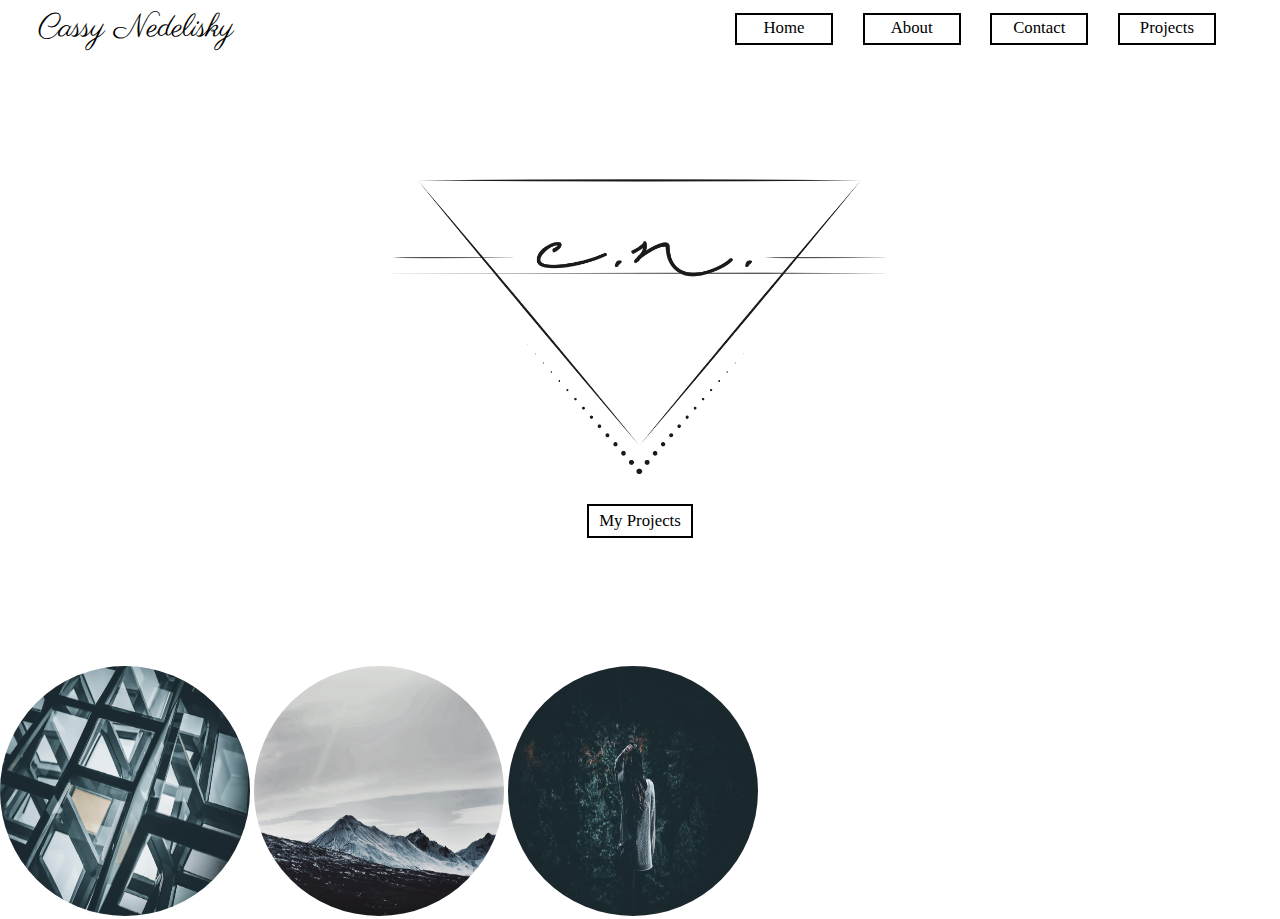
==== index.html @ d3ecac94 "nav and main photo done" ====
<!DOCTYPE html>
<html lang="en">
<head>
    <meta charset="UTF-8">
    <meta name="viewport" content="width=device-width, initial-scale=1.0">
    <title>Cassy Nedelisky</title>
    <link rel="stylesheet" href="index.css"> 
    <link rel="preconnect" href="https://fonts.gstatic.com">
    <link href="https://fonts.googleapis.com/css2?family=Parisienne&display=swap" rel="stylesheet"> 
</head>
<body>

    <!--Navigation Bar-->
    <nav>
        <h1>Cassy Nedelisky</h1>
        <a href="index.html">Home</a>
        <a href="about.html">About</a>
        <a href="contact.html">Contact</a>
        <a href="projects.html">Projects</a>
    </nav>

    <!--Welcome-->

<section class="intro">
    <img src="/assets/cass logo2.png" alt="mylogo">

    <div class="intro-button"> 
        <a href="projects.html">My Projects</a>
    </div>
   
</section>

    <!--Projects-->

<section class="projects">
    <div class="img-row-1">
        <img src="/assets/IMG_8088.JPG" alt="harpa">
        <img src="/assets/Photo May 08, 3 15 43 AM.jpg" alt="mountains">
        <img src="/assets/IMG_0842-1-4.JPG" alt="Jaci">
    </div>

</section>
    
    
</body>
</html>
---- index.css ----
/* http://meyerweb.com/eric/tools/css/reset/ 
   v2.0 | 20110126
   License: none (public domain)
   RESET
*/

html, body, div, span, applet, object, iframe,
h1, h2, h3, h4, h5, h6, p, blockquote, pre,
a, abbr, acronym, address, big, cite, code,
del, dfn, em, img, ins, kbd, q, s, samp,
small, strike, strong, sub, sup, tt, var,
b, u, i, center,
dl, dt, dd, ol, ul, li,
fieldset, form, label, legend,
table, caption, tbody, tfoot, thead, tr, th, td,
article, aside, canvas, details, embed, 
figure, figcaption, footer, header, hgroup, 
menu, nav, output, ruby, section, summary,
time, mark, audio, video {
	margin: 0;
	padding: 0;
	border: 0;
	font-size: 100%;
	font: inherit;
	vertical-align: baseline;
}
/* HTML5 display-role reset for older browsers */
article, aside, details, figcaption, figure, 
footer, header, hgroup, menu, nav, section {
	display: block;
}
body {
	line-height: 1;
}
ol, ul {
	list-style: none;
}
blockquote, q {
	quotes: none;
}
blockquote:before, blockquote:after,
q:before, q:after {
	content: '';
	content: none;
}
table {
	border-collapse: collapse;
	border-spacing: 0;
}
/* End Reset */



/*------Navigation------*/

nav {
    display: flex;
    justify-content: space-between;
    margin: 1% 5% 1% 3%;
}
h1 {
    font-family: 'Parisienne', cursive;
    font-size: 2rem;
    margin-right: 40%;
}

a {
    display: flex;
    justify-content: center;
    align-items: center;
    font-size: 1.05rem;
    text-decoration: none;
    color: black;
    border: solid black 2px;
    width: 8%;
}

/*------Body------*/

.intro {
    margin: 10% 0% 10% 0%;
}

.intro img {
    display: flex;
    justify-content: center;
    width: 40%;
    height: 40%;
    margin: auto;
}

.intro .intro-button {
    display: flex;
    justify-content: center;
    align-items: center;
    margin-top: 2%;
}

.intro .intro-button a{
    height: 30px;
}

.projects .img-row-1 img:first-child {
    height: 250px;
    width: 250px;
    border-radius: 100%;
}

.projects .img-row-1 img:nth-child(2) {
    height: 250px;
    width: 250px;
    border-radius: 100%;
}

.projects .img-row-1 img:nth-child(3) {
    height: 250px;
    width: 250px;
    border-radius: 100%;
}
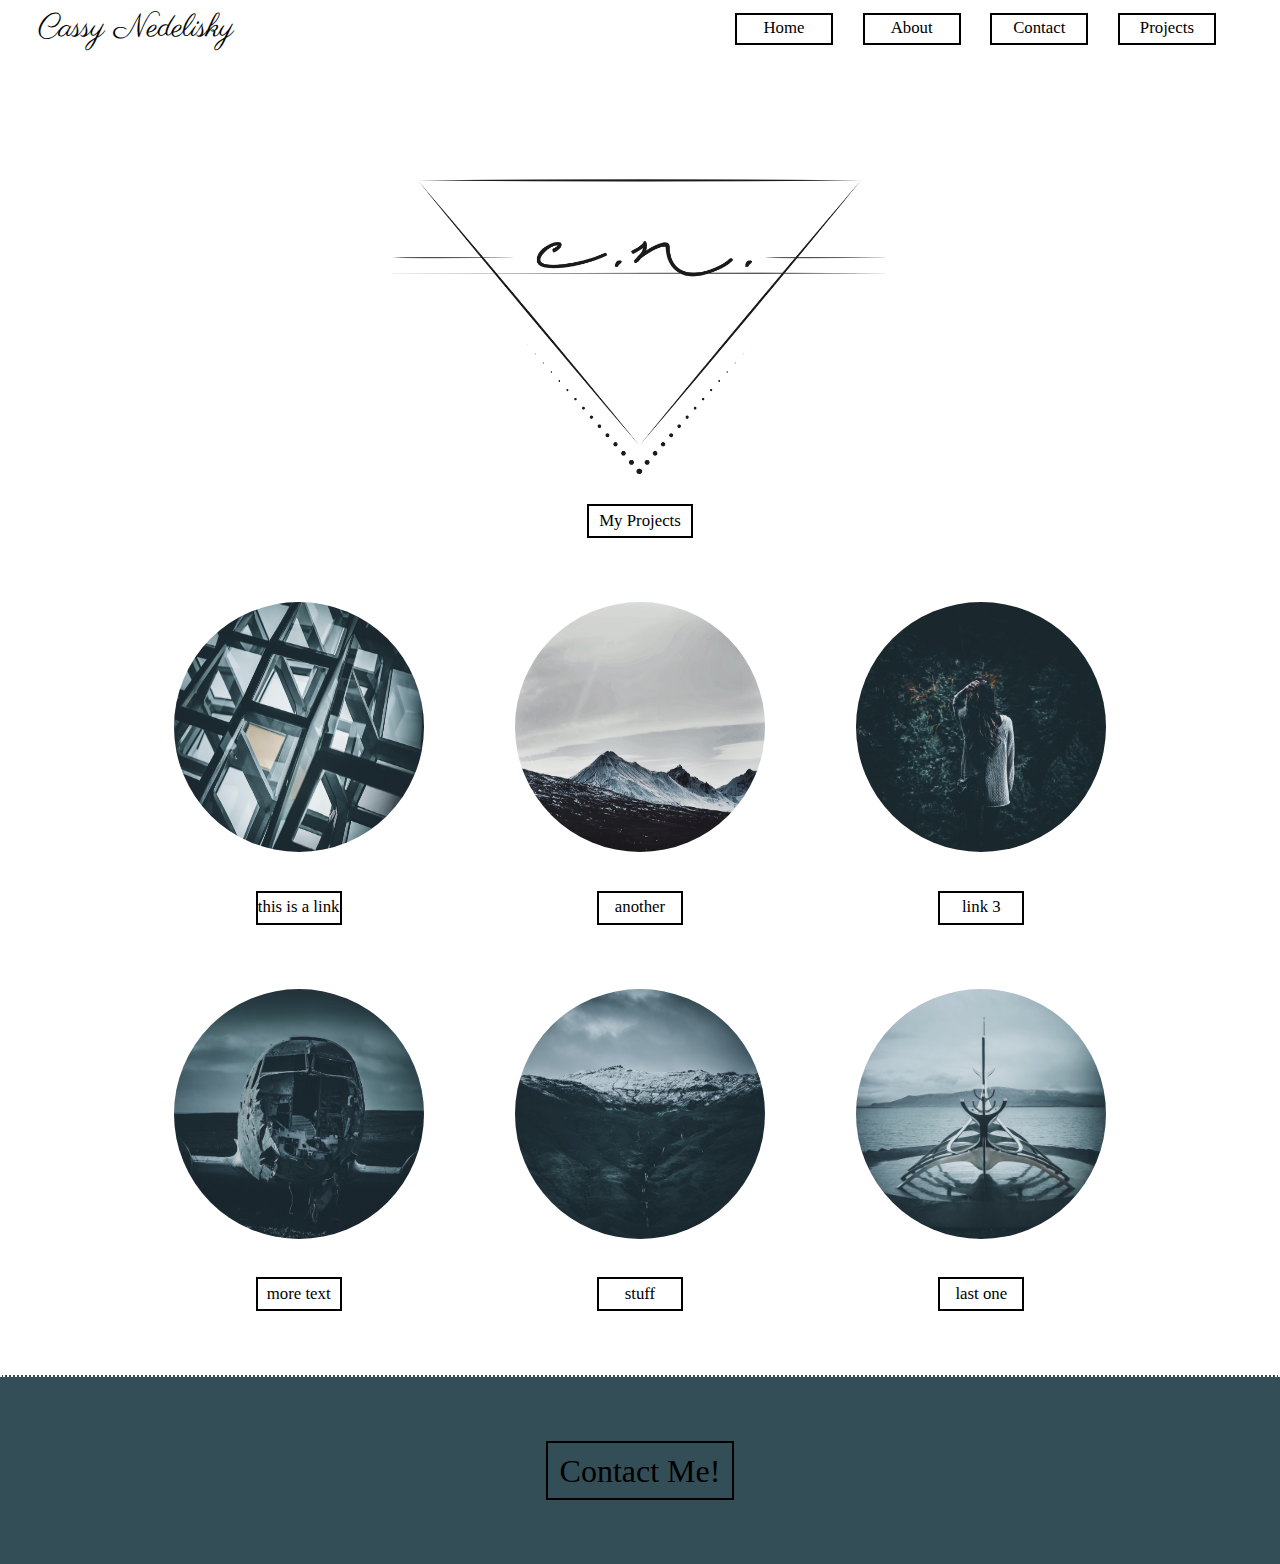
==== commit 71cdb367: "finished index page" ====
--- a/index.html
+++ b/index.html
@@ -33,11 +33,40 @@
     <!--Projects-->
 
 <section class="projects">
-    <div class="img-row-1">
+    <div class="img-row">
         <img src="/assets/IMG_8088.JPG" alt="harpa">
         <img src="/assets/Photo May 08, 3 15 43 AM.jpg" alt="mountains">
-        <img src="/assets/IMG_0842-1-4.JPG" alt="Jaci">
+        <img src="/assets/IMG_7223.JPG" alt="Jaci">
     </div>
+
+    <div class="project-links">
+        <a href="#project1">this is a link</a>
+        <a href="#project2">another</a>
+        <a href="#project3">link 3</a>
+    </div>
+        
+    <div class="img-row-2">
+        <img src="/assets/IMG_7224.JPG" alt="plane crash">
+        <img src="/assets/IMG_7228.JPG" alt="mountain runoff">
+        <img src="/assets/IMG_7226.JPG" alt="rekjavik">
+
+    </div>
+
+    <div class="project-links">
+        <a href="#project4">more text</a>
+        <a href="#project5">stuff</a>
+        <a href="#project6">last one</a>
+    </div>
+
+    
+    <!--Footer Contact Info-->
+
+    <footer>
+        <div class="contact">
+        <a href="contact.html">Contact Me!</a>
+    </div>
+        
+    </footer>
 
 </section>
     
--- a/index.css
+++ b/index.css
@@ -78,7 +78,7 @@
 /*------Body------*/
 
 .intro {
-    margin: 10% 0% 10% 0%;
+    margin: 10% 0% 5% 0%;
 }
 
 .intro img {
@@ -100,20 +100,91 @@
     height: 30px;
 }
 
-.projects .img-row-1 img:first-child {
+/*------Image Row 1------*/
+
+.projects .img-row
+{
+    display: flex;
+    justify-content: space-around;
+    margin: 0% 10% 0% 10%;
+}
+
+.projects .img-row img:first-child {
     height: 250px;
     width: 250px;
     border-radius: 100%;
 }
 
-.projects .img-row-1 img:nth-child(2) {
+.projects .img-row img:nth-child(2) {
     height: 250px;
     width: 250px;
     border-radius: 100%;
 }
 
-.projects .img-row-1 img:nth-child(3) {
+.projects .img-row img:nth-child(3) {
     height: 250px;
     width: 250px;
     border-radius: 100%;
-}+}
+
+.projects .project-links {
+    display: flex;
+    justify-content: space-around;
+    margin: 3% 10% 0% 10%;
+}
+
+.projects .project-links a {
+    height: 30px;
+}
+
+/*------Image Row 2------*/
+
+.projects .img-row-2
+{
+    display: flex;
+    justify-content: space-around;
+    margin: 5% 10% 0% 10%;
+}
+
+.projects .img-row-2 img:first-child {
+    height: 250px;
+    width: 250px;
+    border-radius: 100%;
+}
+
+.projects .img-row-2 img:nth-child(2) {
+    height: 250px;
+    width: 250px;
+    border-radius: 100%;
+}
+
+.projects .img-row-2 img:nth-child(3) {
+    height: 250px;
+    width: 250px;
+    border-radius: 100%;
+}
+
+/*------Footer------*/
+
+footer {
+    background-color: #334e57;
+    margin-top: 5%;
+    padding: 5%;
+    border-top: white dotted 2px;
+}
+
+.contact {
+    display: flex;
+    justify-content: center;
+}
+
+.contact a {
+    font-size: 2rem;
+    width: auto;
+    padding: 1%;
+}
+
+.contact a:hover {
+    color: white;
+    border: white dotted 2px;
+}
